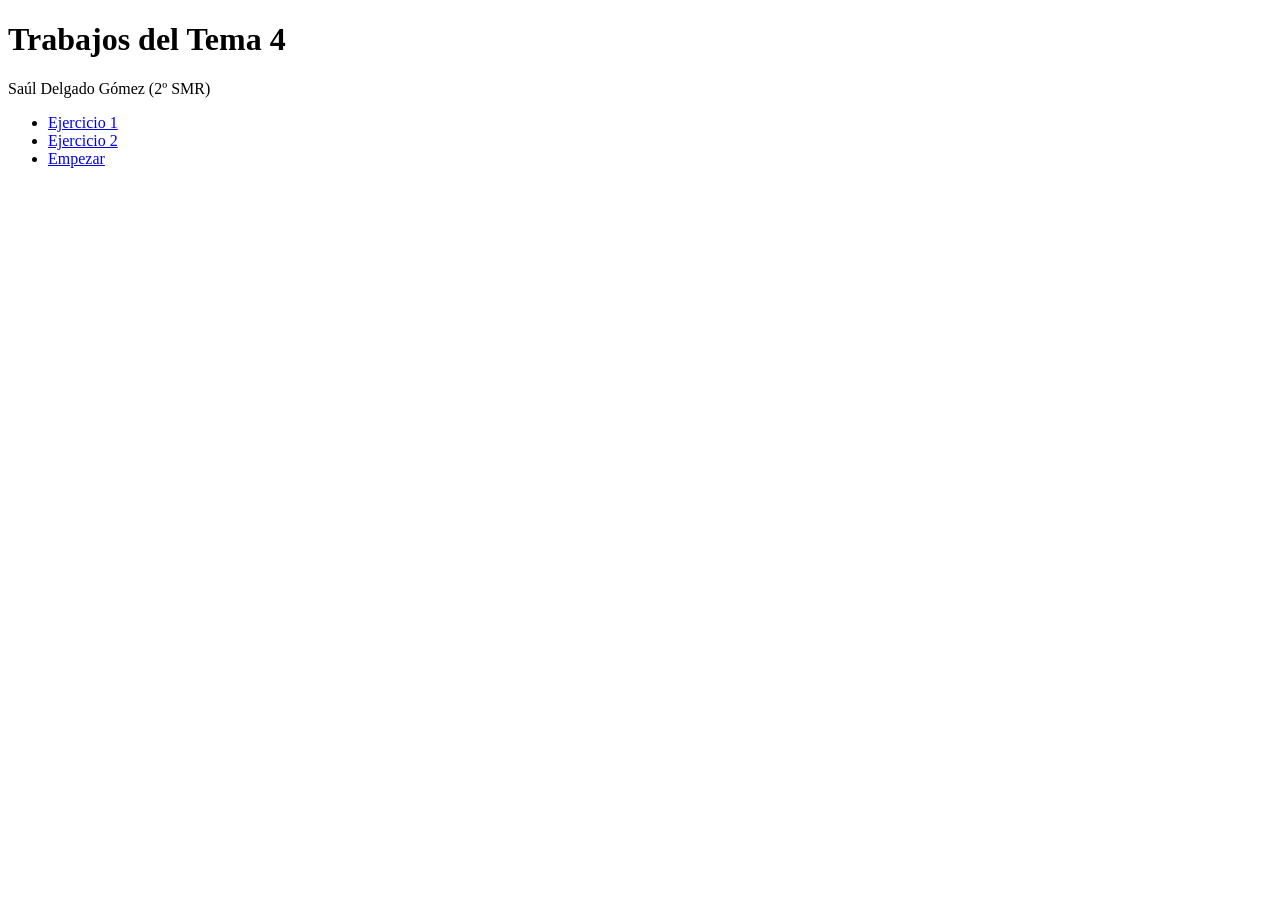
==== index.html @ 8a042439 "Indice de los proyectos de Tema 4" ====
<!DOCTYPE html>
<html lang="es">
<head>
  <meta charset="UTF-8">
  <meta name="viewport" content="width=device-width, initial-scale=1">
  <title>Aplicaciones Web - Tema 4</title>
</head>
<body>
  <h1>Trabajos del Tema 4</h1>
  <p>Saúl Delgado Gómez (2º SMR)</p>

  <ul>
    <li><a href="Ejercicio1/Archivo.html">Ejercicio 1</a></li>
    <li><a href="Ejercicio2/Archivo.html">Ejercicio 2</a></li>
    <li><a href="empezar/Archivo.html">Empezar</a></li>
  </ul>
</body>
</html>
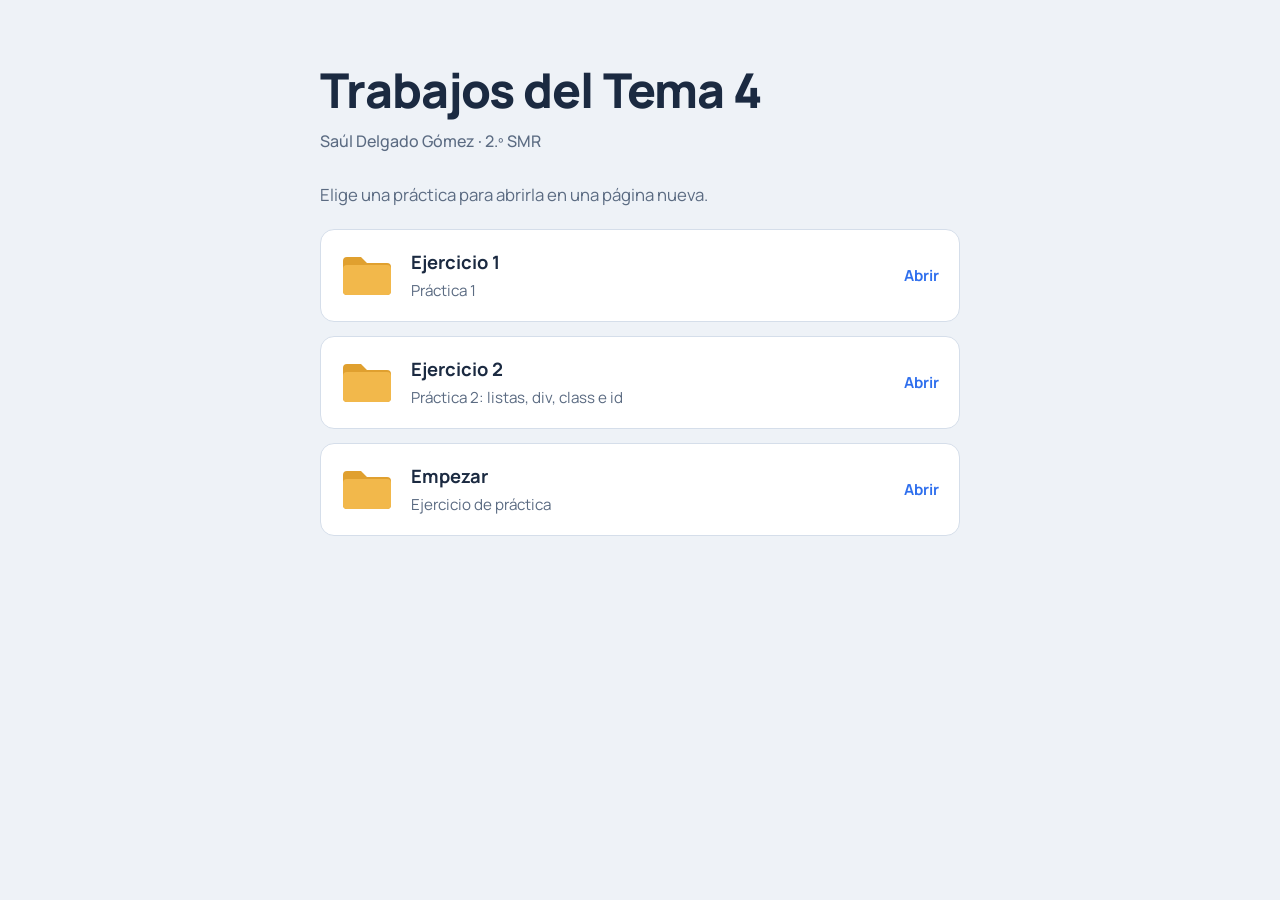
==== commit c67319be: "Add files via upload" ====
--- a/index.html
+++ b/index.html
@@ -1,18 +1,155 @@
-<!DOCTYPE html>
-<html lang="es">
-<head>
-  <meta charset="UTF-8">
-  <meta name="viewport" content="width=device-width, initial-scale=1">
-  <title>Aplicaciones Web - Tema 4</title>
-</head>
-<body>
-  <h1>Trabajos del Tema 4</h1>
-  <p>Saúl Delgado Gómez (2º SMR)</p>
-
-  <ul>
-    <li><a href="Ejercicio1/Archivo.html">Ejercicio 1</a></li>
-    <li><a href="Ejercicio2/Archivo.html">Ejercicio 2</a></li>
-    <li><a href="empezar/Archivo.html">Empezar</a></li>
-  </ul>
-</body>
-</html>
+<!DOCTYPE html>
+<html lang="es">
+<head>
+  <meta charset="UTF-8">
+  <meta name="viewport" content="width=device-width, initial-scale=1">
+  <title>Aplicaciones Web · Tema 4</title>
+  <link rel="preconnect" href="https://fonts.googleapis.com">
+  <link rel="preconnect" href="https://fonts.gstatic.com" crossorigin>
+  <link href="https://fonts.googleapis.com/css2?family=Manrope:wght@400;500;700;800&display=swap" rel="stylesheet">
+  <style>
+    :root {
+      --bg: #eef2f7;
+      --panel: #ffffff;
+      --ink: #1b2a41;
+      --muted: #5b6b82;
+      --line: #d5deea;
+      --accent: #2f6fed;
+      --folder: #f2b84b;
+      --folder-back: #e0a02f;
+    }
+    @media (prefers-color-scheme: dark) {
+      :root {
+        --bg: #121a28;
+        --panel: #1a2538;
+        --ink: #e8eef8;
+        --muted: #9aabc4;
+        --line: #2b3a54;
+        --accent: #6f9bff;
+      }
+    }
+    * { box-sizing: border-box; }
+    body {
+      margin: 0;
+      min-height: 100vh;
+      background: var(--bg);
+      color: var(--ink);
+      font-family: "Manrope", system-ui, -apple-system, "Segoe UI", Arial, sans-serif;
+      line-height: 1.6;
+    }
+    main {
+      max-width: 680px;
+      margin: 0 auto;
+      padding: 64px 20px 48px;
+    }
+    h1 {
+      margin: 0;
+      font-size: clamp(2rem, 6vw, 3rem);
+      font-weight: 800;
+      line-height: 1.1;
+      letter-spacing: -0.02em;
+    }
+    .author {
+      margin: 12px 0 0;
+      color: var(--muted);
+      font-weight: 500;
+    }
+    .intro {
+      margin: 28px 0 20px;
+      font-size: 1.05rem;
+      color: var(--muted);
+    }
+    ul.practicas {
+      list-style: none;
+      margin: 0;
+      padding: 0;
+      display: grid;
+      gap: 14px;
+    }
+    a.practica {
+      display: flex;
+      align-items: center;
+      gap: 18px;
+      padding: 18px 20px;
+      background: var(--panel);
+      border: 1px solid var(--line);
+      border-radius: 14px;
+      color: inherit;
+      text-decoration: none;
+      transition: border-color 0.15s, transform 0.15s;
+    }
+    a.practica:hover { border-color: var(--accent); transform: translateX(4px); }
+    a.practica:focus-visible { outline: 3px solid var(--accent); outline-offset: 3px; }
+    .carpeta { flex: none; width: 52px; height: 42px; }
+    .texto { flex: 1; min-width: 0; }
+    .texto strong { display: block; font-size: 1.15rem; font-weight: 700; }
+    .texto span { color: var(--muted); font-size: 0.95rem; }
+    .abrir {
+      flex: none;
+      font-weight: 700;
+      color: var(--accent);
+      font-size: 0.95rem;
+    }
+    @media (max-width: 480px) {
+      .abrir { display: none; }
+    }
+    @media (prefers-reduced-motion: reduce) {
+      a.practica { transition: none; }
+      a.practica:hover { transform: none; }
+    }
+  </style>
+</head>
+<body>
+  <main>
+    <h1>Trabajos del Tema 4</h1>
+    <p class="author">Saúl Delgado Gómez · 2.º SMR</p>
+
+    <p class="intro">Elige una práctica para abrirla en una página nueva.</p>
+
+    <ul class="practicas">
+      <!-- Cambia ARCHIVO.html por el nombre real del archivo de cada carpeta -->
+      <li>
+        <a class="practica" href="Ejercicio 1/index.html">
+          <svg class="carpeta" viewBox="0 0 52 42" aria-hidden="true">
+            <path d="M2 6a4 4 0 0 1 4-4h14l6 6h20a4 4 0 0 1 4 4v24a4 4 0 0 1-4 4H6a4 4 0 0 1-4-4z" fill="var(--folder-back)"/>
+            <path d="M2 14a4 4 0 0 1 4-4h40a4 4 0 0 1 4 4v22a4 4 0 0 1-4 4H6a4 4 0 0 1-4-4z" fill="var(--folder)"/>
+          </svg>
+          <div class="texto">
+            <strong>Ejercicio 1</strong>
+            <span>Práctica 1</span>
+          </div>
+          <span class="abrir">Abrir</span>
+        </a>
+      </li>
+
+      <li>
+        <a class="practica" href="Ejercicio 2/index.html">
+          <svg class="carpeta" viewBox="0 0 52 42" aria-hidden="true">
+            <path d="M2 6a4 4 0 0 1 4-4h14l6 6h20a4 4 0 0 1 4 4v24a4 4 0 0 1-4 4H6a4 4 0 0 1-4-4z" fill="var(--folder-back)"/>
+            <path d="M2 14a4 4 0 0 1 4-4h40a4 4 0 0 1 4 4v22a4 4 0 0 1-4 4H6a4 4 0 0 1-4-4z" fill="var(--folder)"/>
+          </svg>
+          <div class="texto">
+            <strong>Ejercicio 2</strong>
+            <span>Práctica 2: listas, div, class e id</span>
+          </div>
+          <span class="abrir">Abrir</span>
+        </a>
+      </li>
+
+      <li>
+        <a class="practica" href="empezar/index.html">
+          <svg class="carpeta" viewBox="0 0 52 42" aria-hidden="true">
+            <path d="M2 6a4 4 0 0 1 4-4h14l6 6h20a4 4 0 0 1 4 4v24a4 4 0 0 1-4 4H6a4 4 0 0 1-4-4z" fill="var(--folder-back)"/>
+            <path d="M2 14a4 4 0 0 1 4-4h40a4 4 0 0 1 4 4v22a4 4 0 0 1-4 4H6a4 4 0 0 1-4-4z" fill="var(--folder)"/>
+          </svg>
+          <div class="texto">
+            <strong>Empezar</strong>
+            <span>Ejercicio de práctica</span>
+          </div>
+          <span class="abrir">Abrir</span>
+        </a>
+      </li>
+    </ul>
+  </main>
+</body>
+</html>
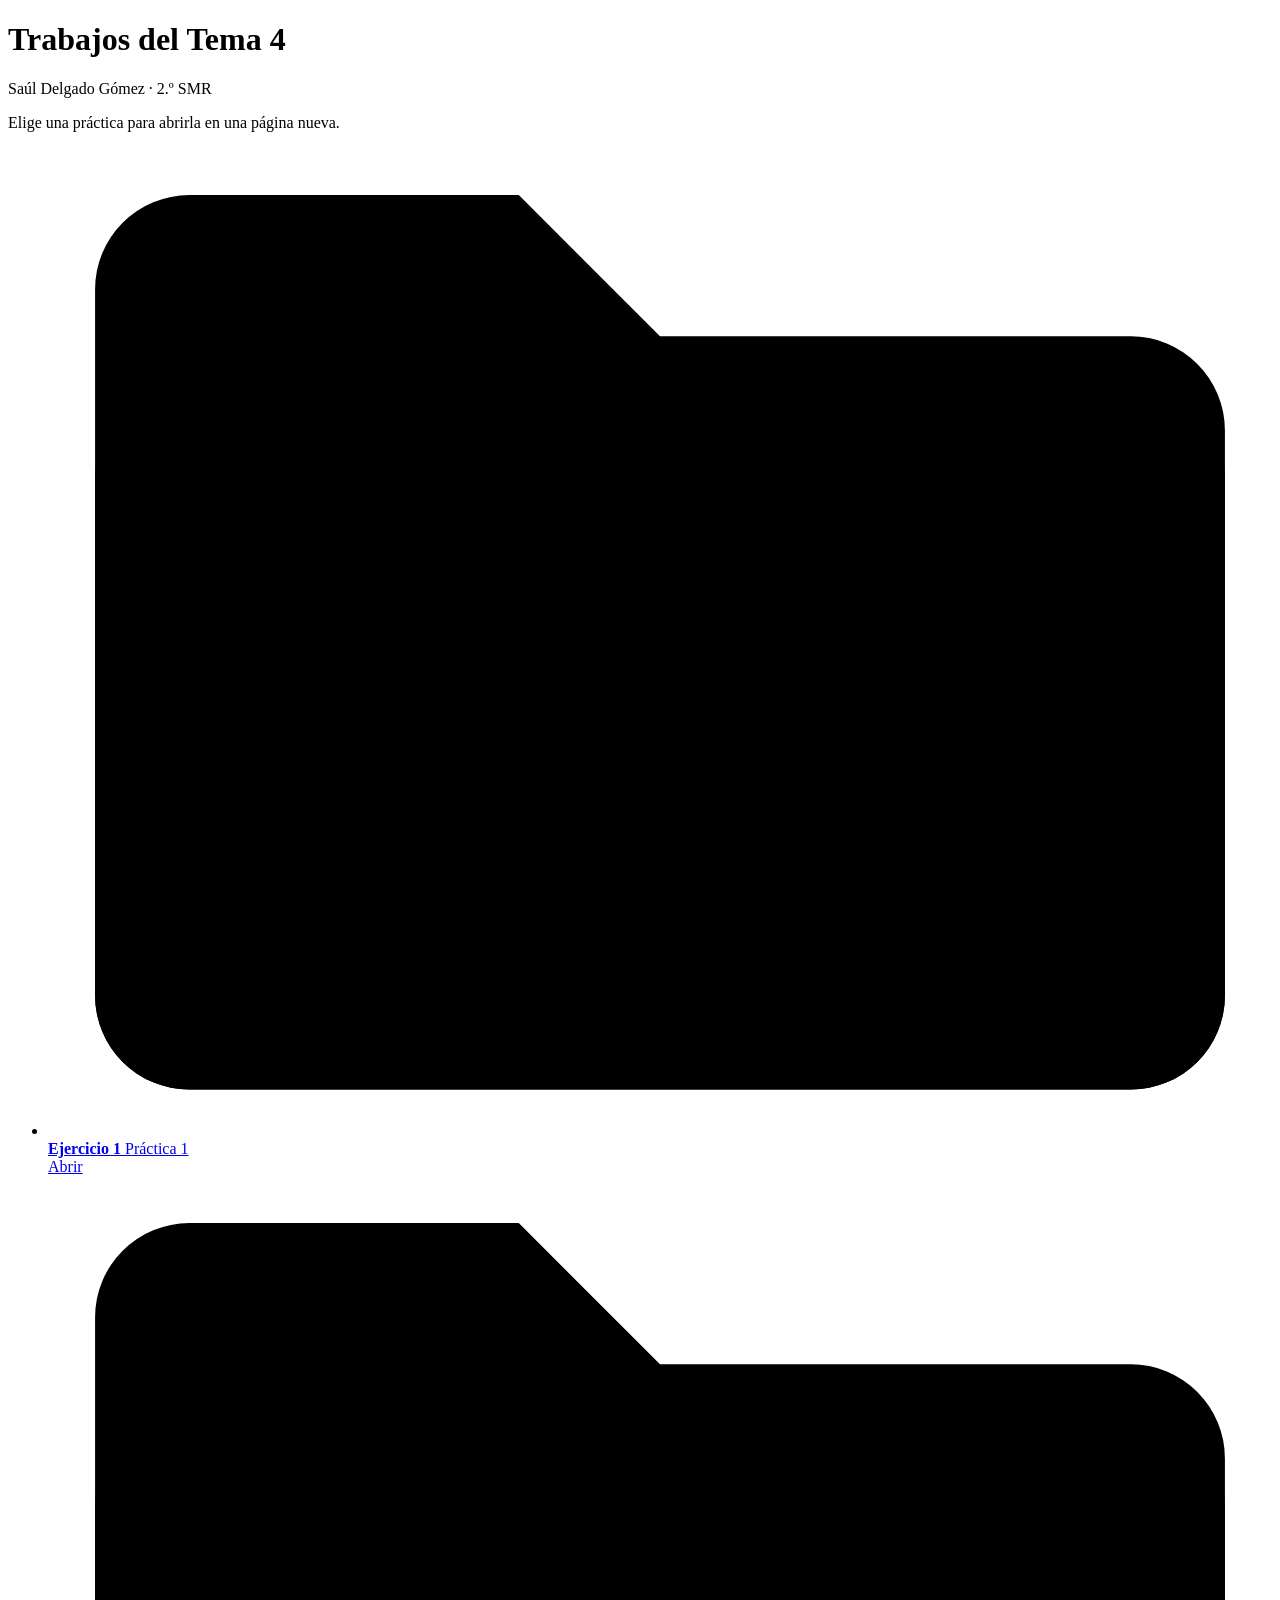
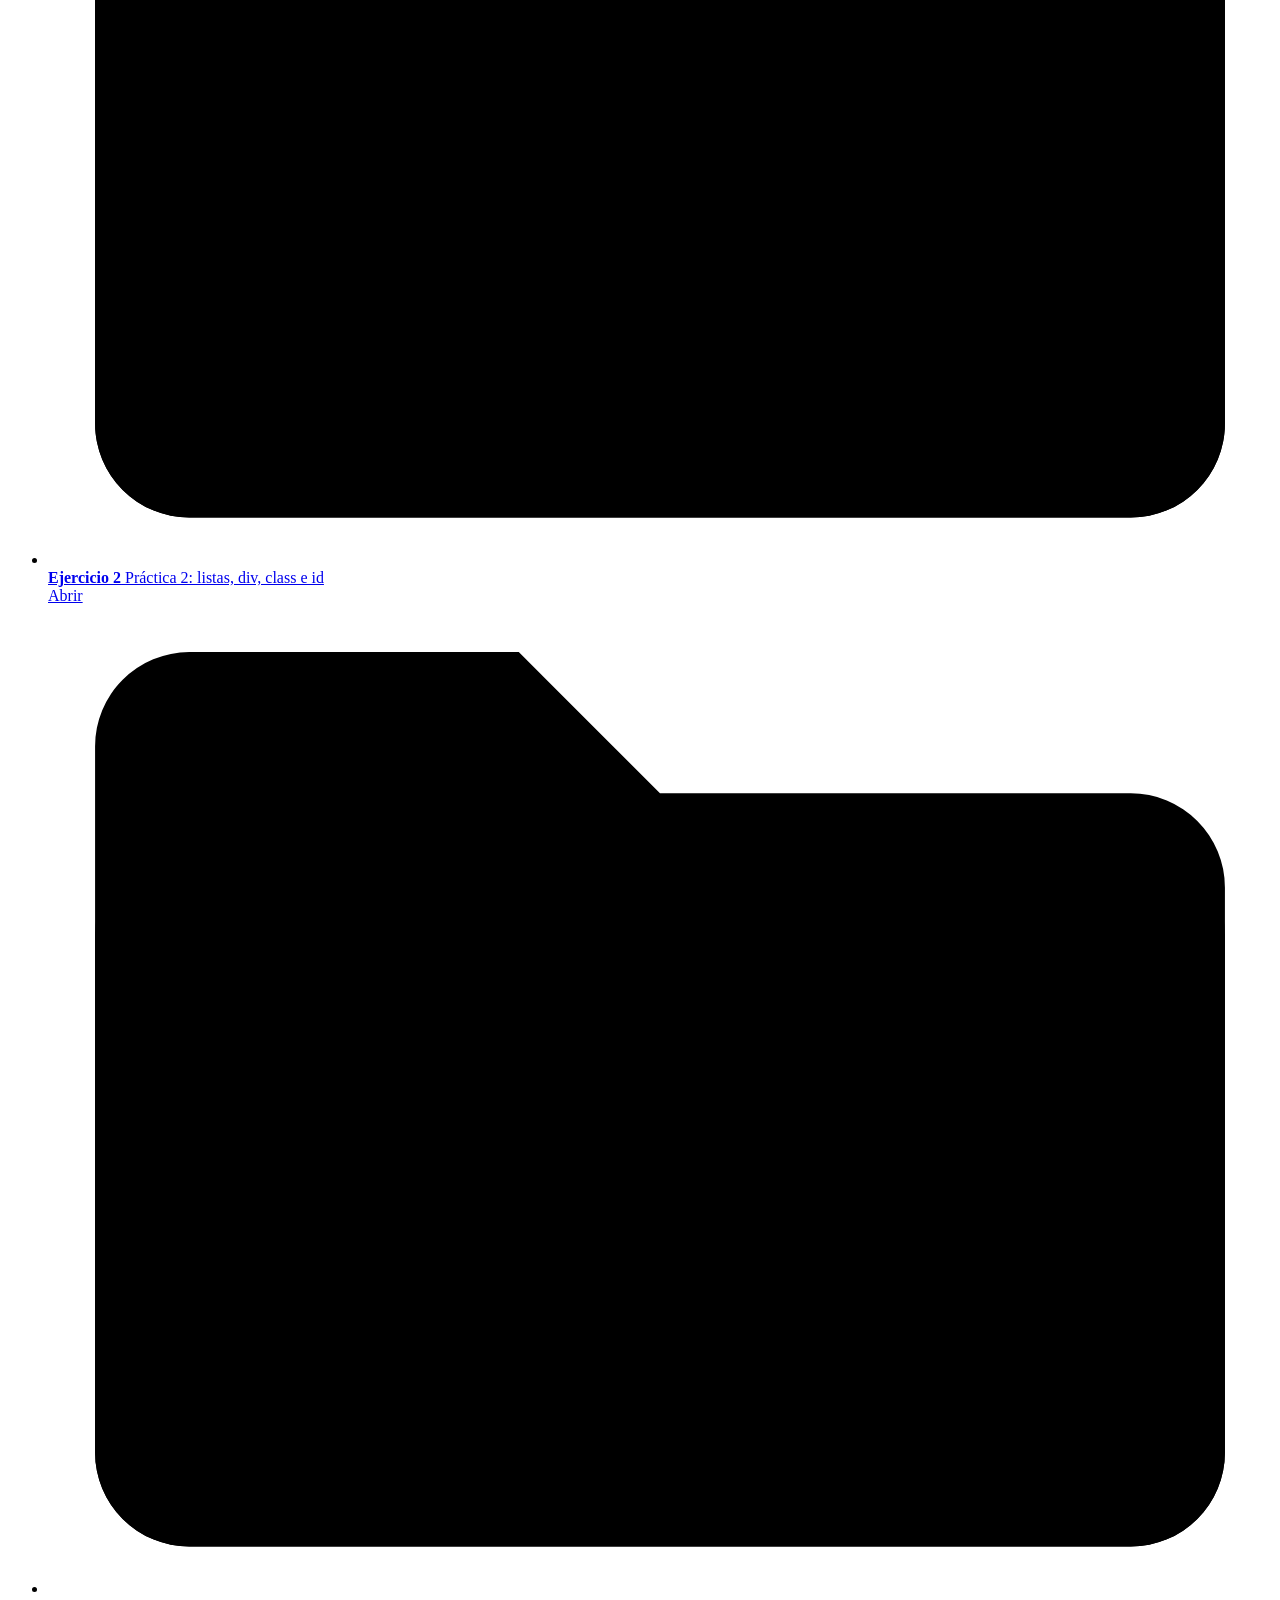
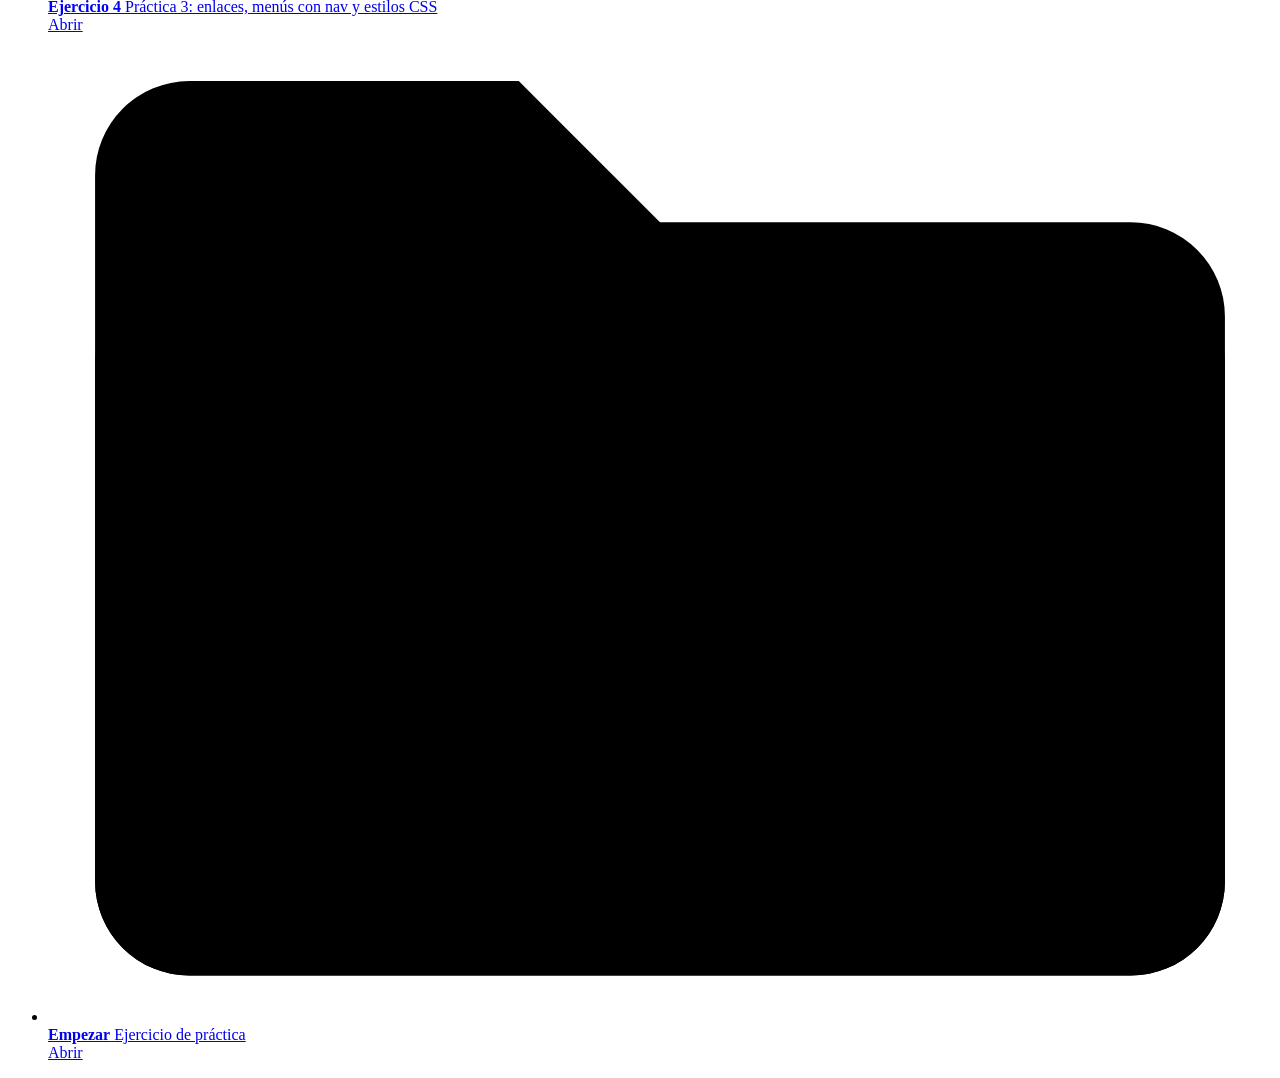
==== commit ba64b7ba: "Update index.html with SEO and viewport meta tags Added meta tags for better SEO and mobile responsi" ====
--- a/index.html
+++ b/index.html
@@ -1,103 +1,22 @@
 <!DOCTYPE html>
 <html lang="es">
 <head>
+  <!-- Codificación para que se vean bien las tildes y la ñ -->
   <meta charset="UTF-8">
+  <!-- Para que la página se vea bien en el móvil -->
   <meta name="viewport" content="width=device-width, initial-scale=1">
+  <!-- Meta descripción y palabras clave para que los buscadores encuentren la página -->
+  <meta name="description" content="Índice con las prácticas del Tema 4 de Aplicaciones Web de 2.º SMR: Ejercicio 1, Ejercicio 2, Ejercicio 4 y Empezar.">
+  <meta name="keywords" content="aplicaciones web, html, css, prácticas, tema 4, smr">
+  <meta name="author" content="Saúl Delgado Gómez">
+  <!-- Título de la página (sale en la pestaña del navegador) -->
   <title>Aplicaciones Web · Tema 4</title>
+  <!-- Fuente Manrope de Google Fonts -->
   <link rel="preconnect" href="https://fonts.googleapis.com">
   <link rel="preconnect" href="https://fonts.gstatic.com" crossorigin>
   <link href="https://fonts.googleapis.com/css2?family=Manrope:wght@400;500;700;800&display=swap" rel="stylesheet">
-  <style>
-    :root {
-      --bg: #eef2f7;
-      --panel: #ffffff;
-      --ink: #1b2a41;
-      --muted: #5b6b82;
-      --line: #d5deea;
-      --accent: #2f6fed;
-      --folder: #f2b84b;
-      --folder-back: #e0a02f;
-    }
-    @media (prefers-color-scheme: dark) {
-      :root {
-        --bg: #121a28;
-        --panel: #1a2538;
-        --ink: #e8eef8;
-        --muted: #9aabc4;
-        --line: #2b3a54;
-        --accent: #6f9bff;
-      }
-    }
-    * { box-sizing: border-box; }
-    body {
-      margin: 0;
-      min-height: 100vh;
-      background: var(--bg);
-      color: var(--ink);
-      font-family: "Manrope", system-ui, -apple-system, "Segoe UI", Arial, sans-serif;
-      line-height: 1.6;
-    }
-    main {
-      max-width: 680px;
-      margin: 0 auto;
-      padding: 64px 20px 48px;
-    }
-    h1 {
-      margin: 0;
-      font-size: clamp(2rem, 6vw, 3rem);
-      font-weight: 800;
-      line-height: 1.1;
-      letter-spacing: -0.02em;
-    }
-    .author {
-      margin: 12px 0 0;
-      color: var(--muted);
-      font-weight: 500;
-    }
-    .intro {
-      margin: 28px 0 20px;
-      font-size: 1.05rem;
-      color: var(--muted);
-    }
-    ul.practicas {
-      list-style: none;
-      margin: 0;
-      padding: 0;
-      display: grid;
-      gap: 14px;
-    }
-    a.practica {
-      display: flex;
-      align-items: center;
-      gap: 18px;
-      padding: 18px 20px;
-      background: var(--panel);
-      border: 1px solid var(--line);
-      border-radius: 14px;
-      color: inherit;
-      text-decoration: none;
-      transition: border-color 0.15s, transform 0.15s;
-    }
-    a.practica:hover { border-color: var(--accent); transform: translateX(4px); }
-    a.practica:focus-visible { outline: 3px solid var(--accent); outline-offset: 3px; }
-    .carpeta { flex: none; width: 52px; height: 42px; }
-    .texto { flex: 1; min-width: 0; }
-    .texto strong { display: block; font-size: 1.15rem; font-weight: 700; }
-    .texto span { color: var(--muted); font-size: 0.95rem; }
-    .abrir {
-      flex: none;
-      font-weight: 700;
-      color: var(--accent);
-      font-size: 0.95rem;
-    }
-    @media (max-width: 480px) {
-      .abrir { display: none; }
-    }
-    @media (prefers-reduced-motion: reduce) {
-      a.practica { transition: none; }
-      a.practica:hover { transform: none; }
-    }
-  </style>
+  <!-- Enlazo el fichero de estilos del index (está en la misma carpeta que este HTML) -->
+  <link rel="stylesheet" href="./estilos.css" type="text/css">
 </head>
 <body>
   <main>
@@ -106,10 +25,12 @@
 
     <p class="intro">Elige una práctica para abrirla en una página nueva.</p>
 
+    <!-- Lista con todas las prácticas. Cada <li> es una práctica con su enlace a la carpeta -->
     <ul class="practicas">
-      <!-- Cambia ARCHIVO.html por el nombre real del archivo de cada carpeta -->
+      <!-- Ejercicio 1 -->
       <li>
-        <a class="practica" href="Ejercicio 1/index.html">
+        <a class="practica" href="ejercicio 1/index.html">
+          <!-- Dibujo de la carpeta hecho con SVG (dos formas: la de atrás y la de delante) -->
           <svg class="carpeta" viewBox="0 0 52 42" aria-hidden="true">
             <path d="M2 6a4 4 0 0 1 4-4h14l6 6h20a4 4 0 0 1 4 4v24a4 4 0 0 1-4 4H6a4 4 0 0 1-4-4z" fill="var(--folder-back)"/>
             <path d="M2 14a4 4 0 0 1 4-4h40a4 4 0 0 1 4 4v22a4 4 0 0 1-4 4H6a4 4 0 0 1-4-4z" fill="var(--folder)"/>
@@ -122,8 +43,9 @@
         </a>
       </li>
 
+      <!-- Ejercicio 2 -->
       <li>
-        <a class="practica" href="Ejercicio 2/index.html">
+        <a class="practica" href="ejercicio 2/index.html">
           <svg class="carpeta" viewBox="0 0 52 42" aria-hidden="true">
             <path d="M2 6a4 4 0 0 1 4-4h14l6 6h20a4 4 0 0 1 4 4v24a4 4 0 0 1-4 4H6a4 4 0 0 1-4-4z" fill="var(--folder-back)"/>
             <path d="M2 14a4 4 0 0 1 4-4h40a4 4 0 0 1 4 4v22a4 4 0 0 1-4 4H6a4 4 0 0 1-4-4z" fill="var(--folder)"/>
@@ -136,6 +58,24 @@
         </a>
       </li>
 
+      <!-- Ejercicio 4: el que acabo de hacer. La carpeta se llama "ejercicio 4" en minúsculas
+           y hay que escribirlo igual porque GitHub Pages distingue mayúsculas de minúsculas.
+           Empieza por la página principal, que enlaza con la secundaria -->
+      <li>
+        <a class="practica" href="ejercicio 4/principal.html">
+          <svg class="carpeta" viewBox="0 0 52 42" aria-hidden="true">
+            <path d="M2 6a4 4 0 0 1 4-4h14l6 6h20a4 4 0 0 1 4 4v24a4 4 0 0 1-4 4H6a4 4 0 0 1-4-4z" fill="var(--folder-back)"/>
+            <path d="M2 14a4 4 0 0 1 4-4h40a4 4 0 0 1 4 4v22a4 4 0 0 1-4 4H6a4 4 0 0 1-4-4z" fill="var(--folder)"/>
+          </svg>
+          <div class="texto">
+            <strong>Ejercicio 4</strong>
+            <span>Práctica 3: enlaces, menús con nav y estilos CSS</span>
+          </div>
+          <span class="abrir">Abrir</span>
+        </a>
+      </li>
+
+      <!-- Empezar -->
       <li>
         <a class="practica" href="empezar/index.html">
           <svg class="carpeta" viewBox="0 0 52 42" aria-hidden="true">
@@ -152,4 +92,4 @@
     </ul>
   </main>
 </body>
-</html>+</html>
